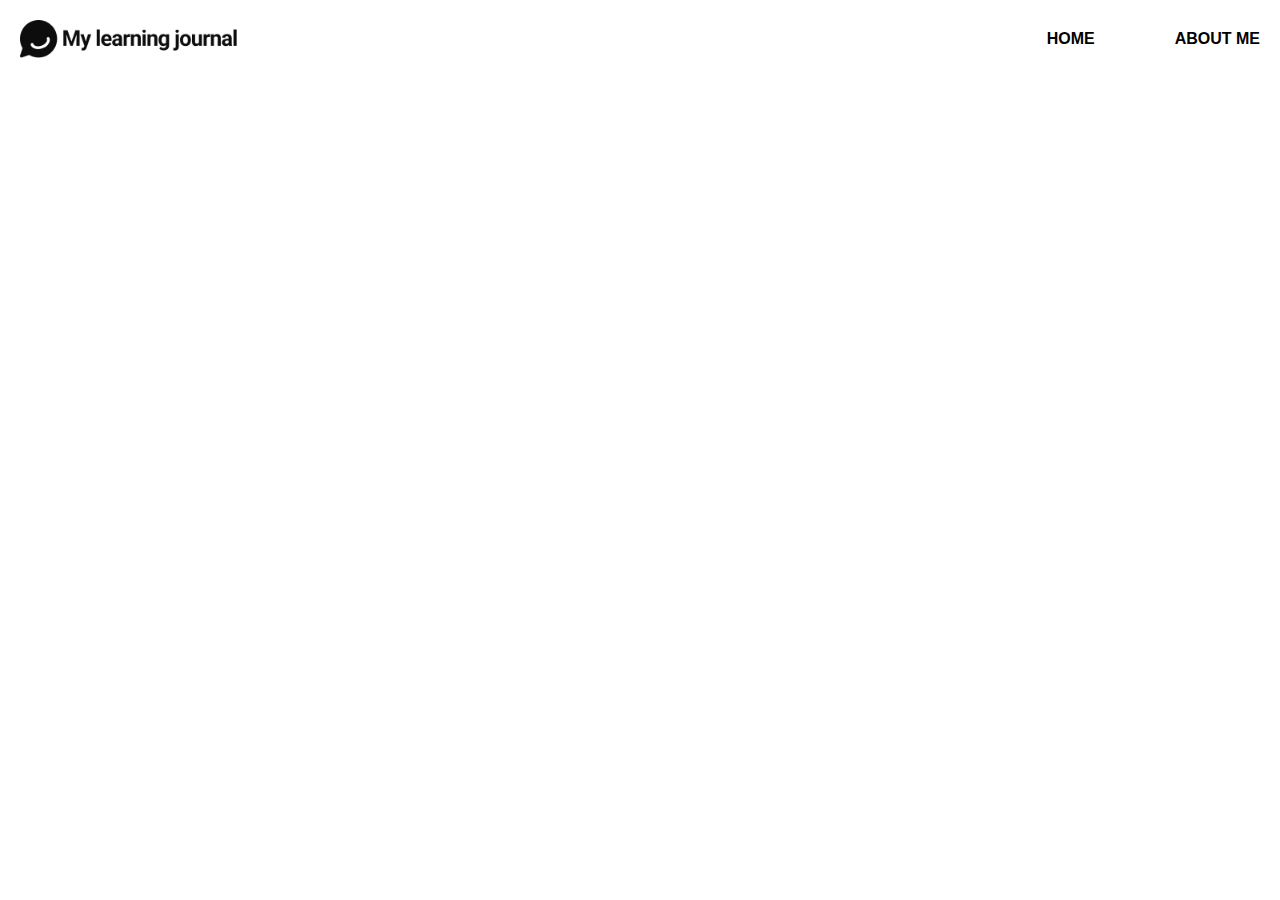
==== index.html @ eca9118e "styled the header of the site" ====
<!DOCTYPE html>
<html lang="en">
<head>
    <meta charset="UTF-8">
    <meta name="viewport" content="width=device-width, initial-scale=1.0">
    <title>Learning Journel</title>
    <link rel="stylesheet" href="./CSS/styles.css">
        <!--font awesome-->
        <link rel="stylesheet" href="https://cdnjs.cloudflare.com/ajax/libs/font-awesome/6.5.2/css/all.min.css" 
		integrity="sha512-SnH5WK+bZxgPHs44uWIX+LLJAJ9/2PkPKZ5QiAj6Ta86w+fsb2TkcmfRyVX3pBnMFcV7oQPJkl9QevSCWr3W6A==" 
		crossorigin="anonymous" 
		referrerpolicy="no-referrer" />
    <link rel="stylesheet" href="index.css">
</head>
<body>
    <header>
        <img src="./images/Pasted image.png" class="logo-pic" alt="journal logo">
        <nav>
            <ul>
                <li>HOME</li>
                <li>ABOUT ME</li>
            </ul>
        </nav>
    </header>
    <main>

    </main>
    <footer></footer>
</body>
</html>
---- CSS/styles.css ----
/*Typograpy*/
*,
*::after,
*::before {
    box-sizing: border-box;
    margin: 0;
    padding: 0;
    font-family: sans-serif;
}

header {
    display: flex;
    justify-content: space-between;
    align-items: center;
    margin: 1.25em;
}

li {
    list-style-type: none;
    font-weight: 900;
    
}

ul {
    display: flex;
    gap: 5em;
}

.fa-book {
    font-size: 1.5rem;
}


/* images*/

.logo-pic {
    width: 14em;
    padding: 0;
}
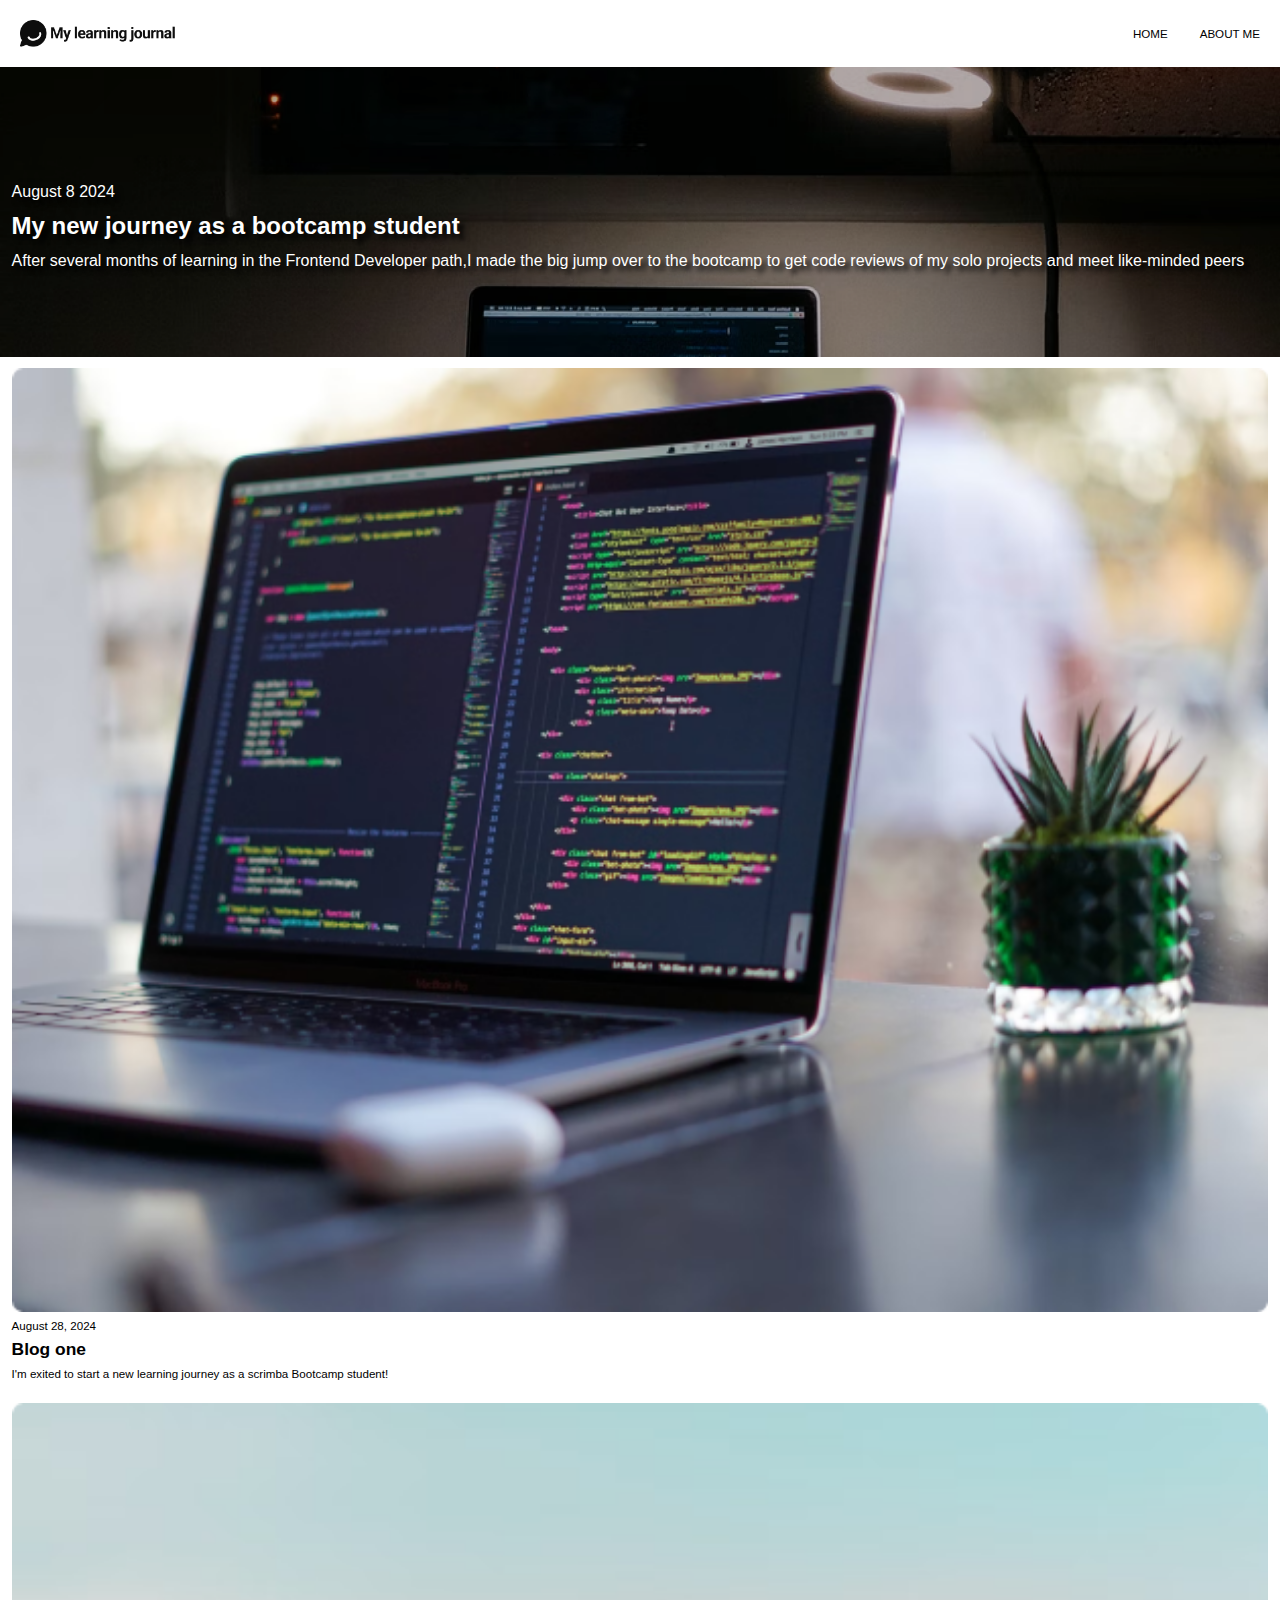
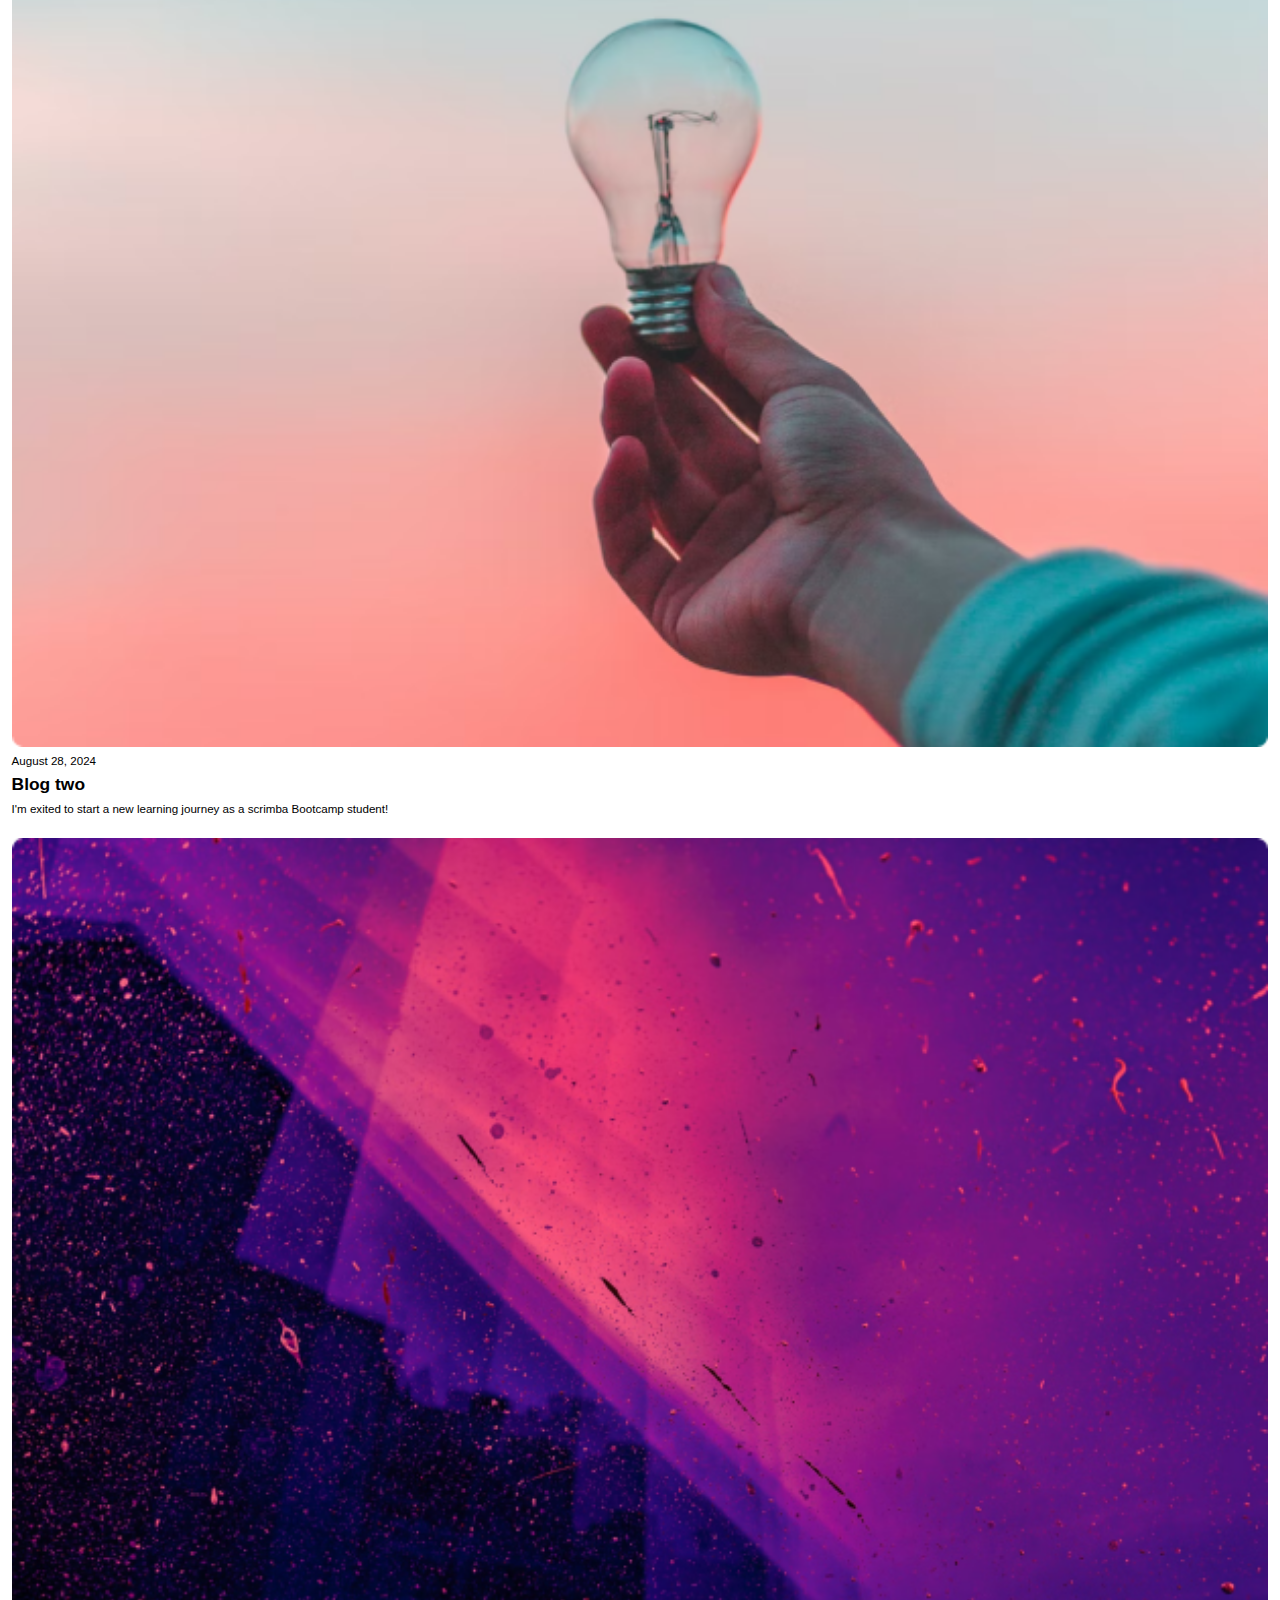
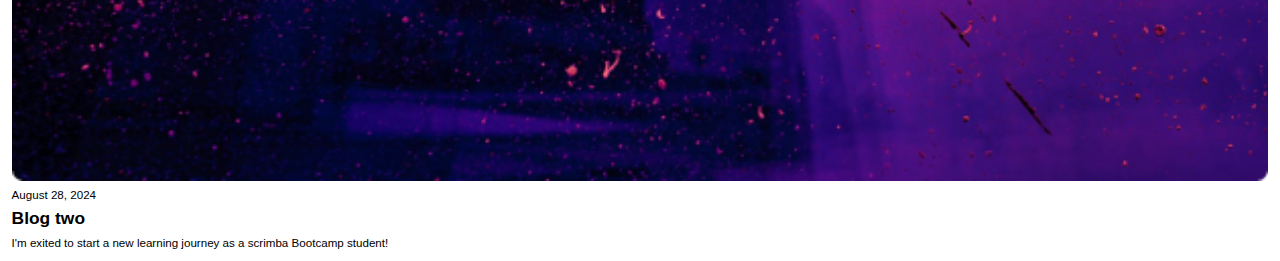
==== commit 4ea1eb96: "mobile ayout amost through" ====
--- a/index.html
+++ b/index.html
@@ -13,16 +13,63 @@
     <link rel="stylesheet" href="index.css">
 </head>
 <body>
-    <header>
+    <header class="site-header">
         <img src="./images/Pasted image.png" class="logo-pic" alt="journal logo">
         <nav>
             <ul>
-                <li>HOME</li>
-                <li>ABOUT ME</li>
+                <a href="#home">HOME</a>
+                <a href="#about">ABOUT ME</a>
             </ul>
         </nav>
     </header>
     <main>
+        <a href="#"
+            class="featured"
+            aria-label="featured blog">
+            <article class="featured-blog">
+                <div class="featured-blog-container">
+                    <p class="featured-blog-text">August 8 2024</p>
+                    <h1 class="featured-blog-h1">My new journey as a bootcamp student</h1>
+                    <p class="featured-blog-text">After several months of learning in the Frontend Developer path,I made the big jump over to the bootcamp to get code reviews of my solo projects and meet like-minded peers</p>
+                </div>
+            </article>
+        </a>
+        <a href="#"
+            class="blog1"
+            aria-label="blog1">
+            <article class="blog-one">
+                <div class="blog-container">
+                    <img src="./images/Pasted image (3).png" class="blog-img">
+                    <p>August 28, 2024</p>
+                    <h2>Blog one</h2>
+                    <p>I'm exited to start a new learning journey as a scrimba Bootcamp student!</p>
+                </div>
+            </article>
+        </a>
+        <a href="#"
+            class="blog1"
+            aria-label="blog1">
+            <article class="blog-one">
+                <div class="blog-container">
+                    <img src="./images/Pasted image (4).png" class="blog-img">
+                    <p>August 28, 2024</p>
+                    <h2>Blog two</h2>
+                    <p>I'm exited to start a new learning journey as a scrimba Bootcamp student!</p>
+                </div>
+            </article>
+        </a>
+        <a href="#"
+            class="blog1"
+            aria-label="blog1">
+            <article class="blog-one">
+                <div class="blog-container">
+                    <img src="./images/Pasted image (5).png" class="blog-img">
+                    <p>August 28, 2024</p>
+                    <h2>Blog two</h2>
+                    <p>I'm exited to start a new learning journey as a scrimba Bootcamp student!</p>
+                </div>
+            </article>
+        </a>
 
     </main>
     <footer></footer>
--- a/CSS/styles.css
+++ b/CSS/styles.css
@@ -8,32 +8,83 @@
     font-family: sans-serif;
 }
 
+
 header {
     display: flex;
     justify-content: space-between;
     align-items: center;
     margin: 1.25em;
+
 }
+
+a {
+    font-size: .725rem;
+    text-decoration: none;
+    color: black;
+}
+
+
 
 li {
     list-style-type: none;
-    font-weight: 900;
-    
+   
 }
 
 ul {
     display: flex;
-    gap: 5em;
+    gap: 2em;
+
 }
 
-.fa-book {
-    font-size: 1.5rem;
-}
+/* body {
+    display: grid;
+    grid-auto-columns: 1fr;
+    grid-template-areas: ;
 
+} */
 
 /* images*/
 
 .logo-pic {
-    width: 14em;
+    width: 10em;
     padding: 0;
+}
+
+.featured-blog {
+    background-image: url('../images/Pasted\ image\ \(2\).png');
+    background-size: cover;
+    background-position: center;
+    height: 25em;
+    color: white;
+}
+
+.featured-blog-container {
+    padding: 10em 1em;
+    display: flex;
+    flex-direction: column;
+    gap: 1em;
+    text-shadow: 5px 5px 5px rgb(0, 0, 0);
+}
+
+.featured-blog-h1 {
+    font-size: 1.5rem;
+}
+
+.featured-blog-text {
+    font-size: 1rem;
+}
+
+.blog-img {
+    width: 100%;
+}
+
+.blog-one {
+    margin: 0 auto;
+    padding: 1em;
+}
+
+.blog-container {
+    display: flex;
+    flex-direction: column;
+    gap: .6em;
 }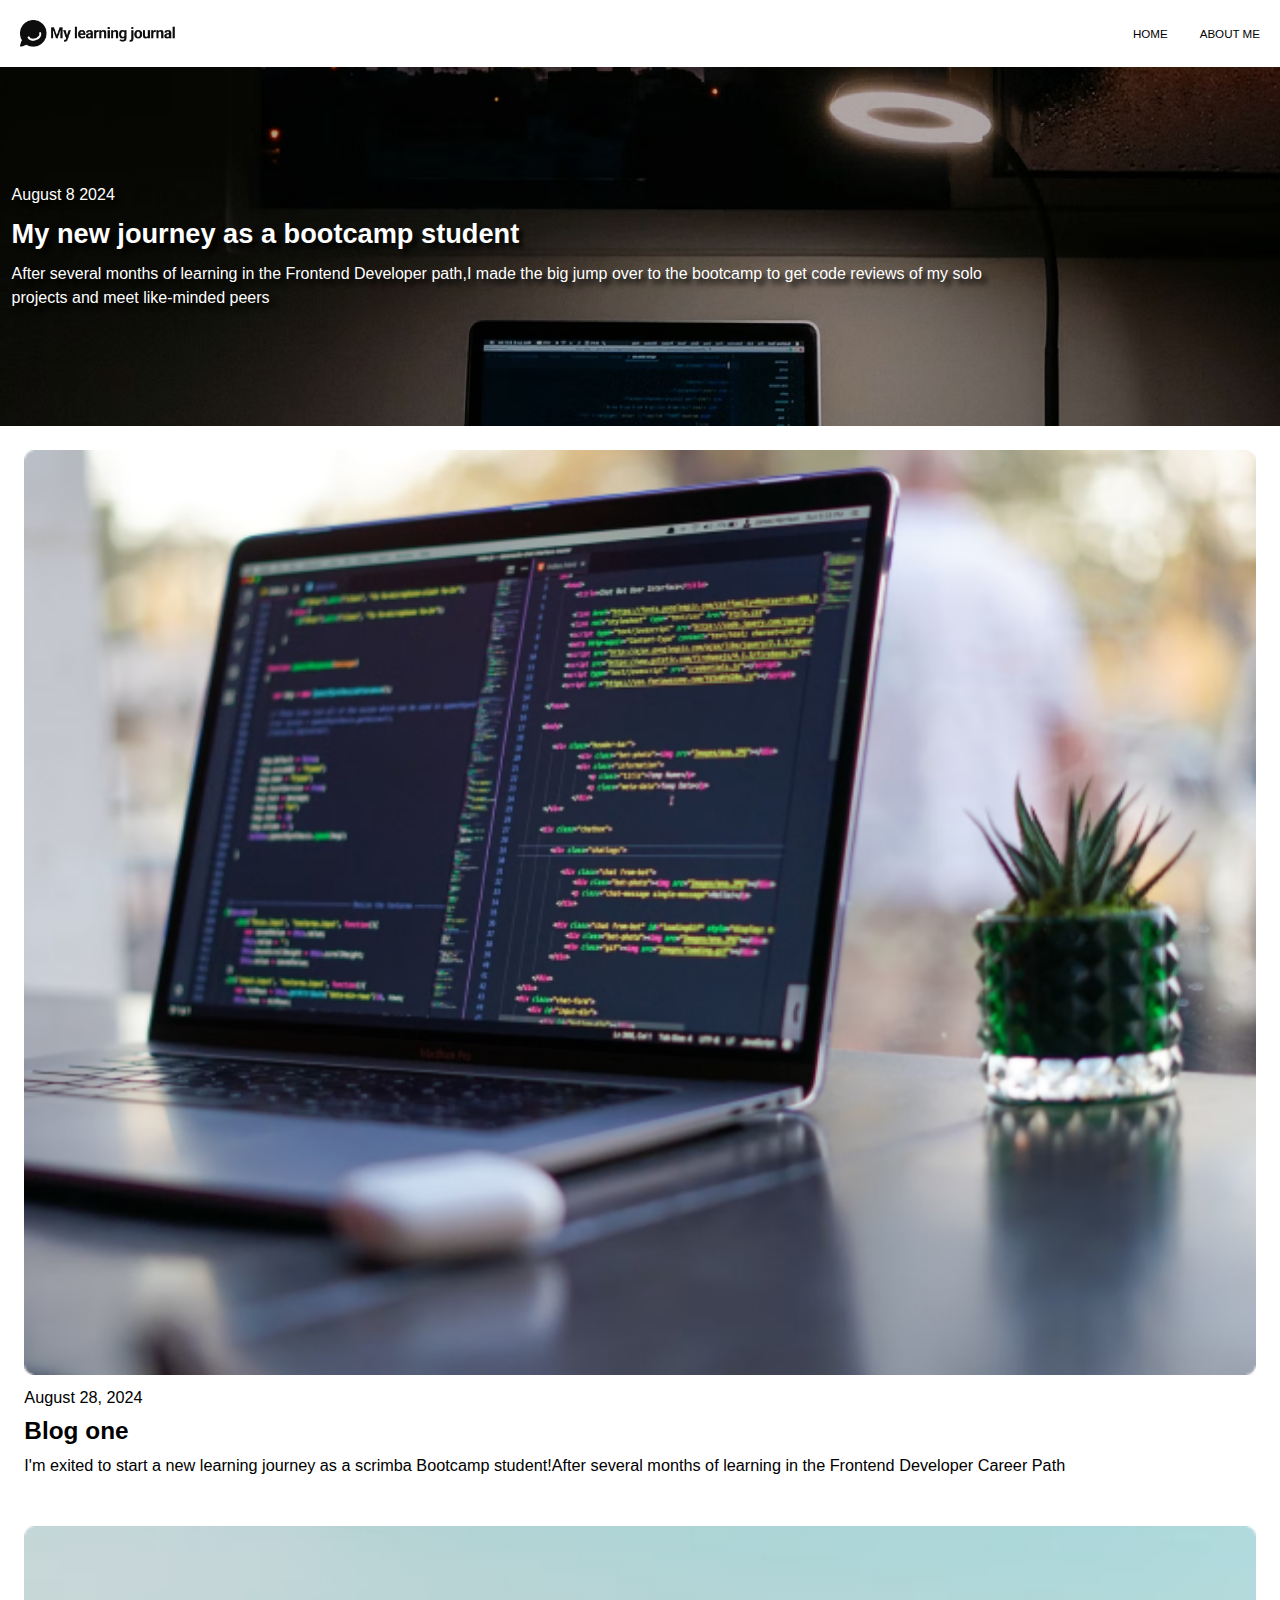
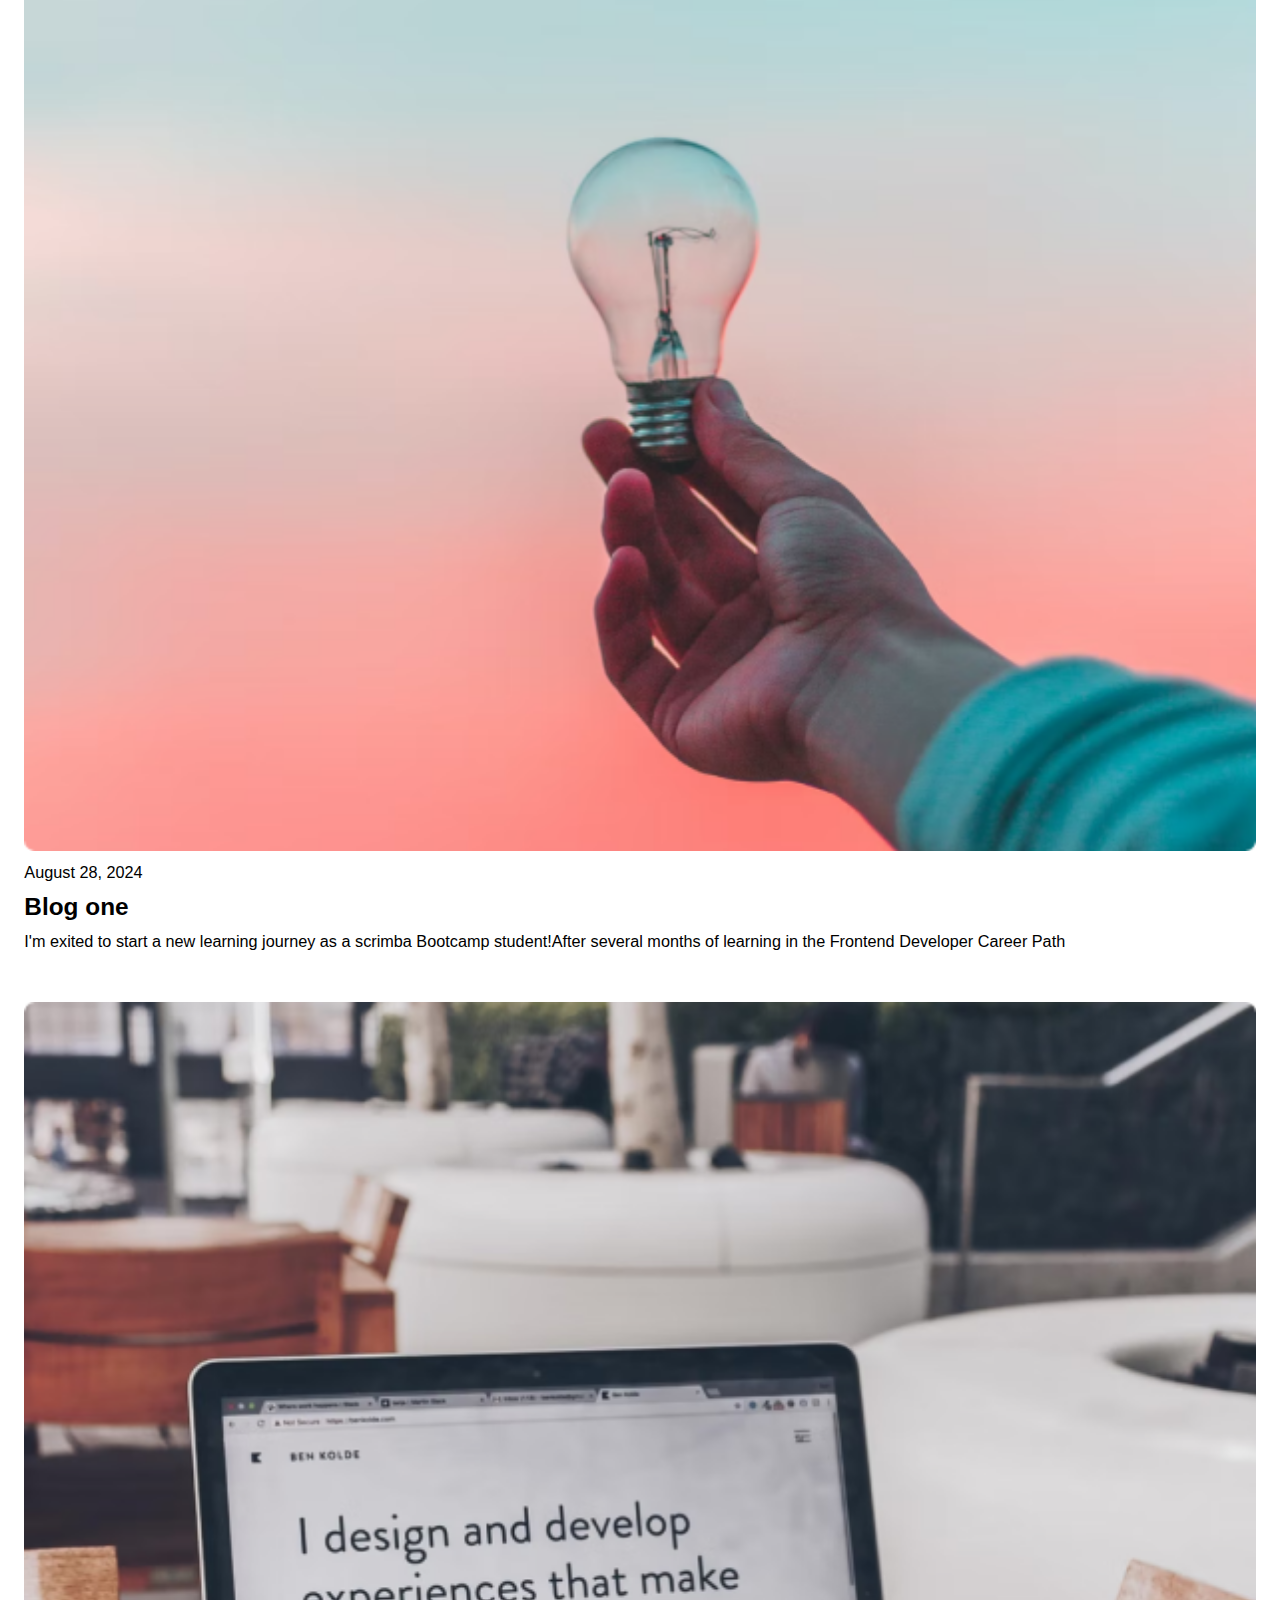
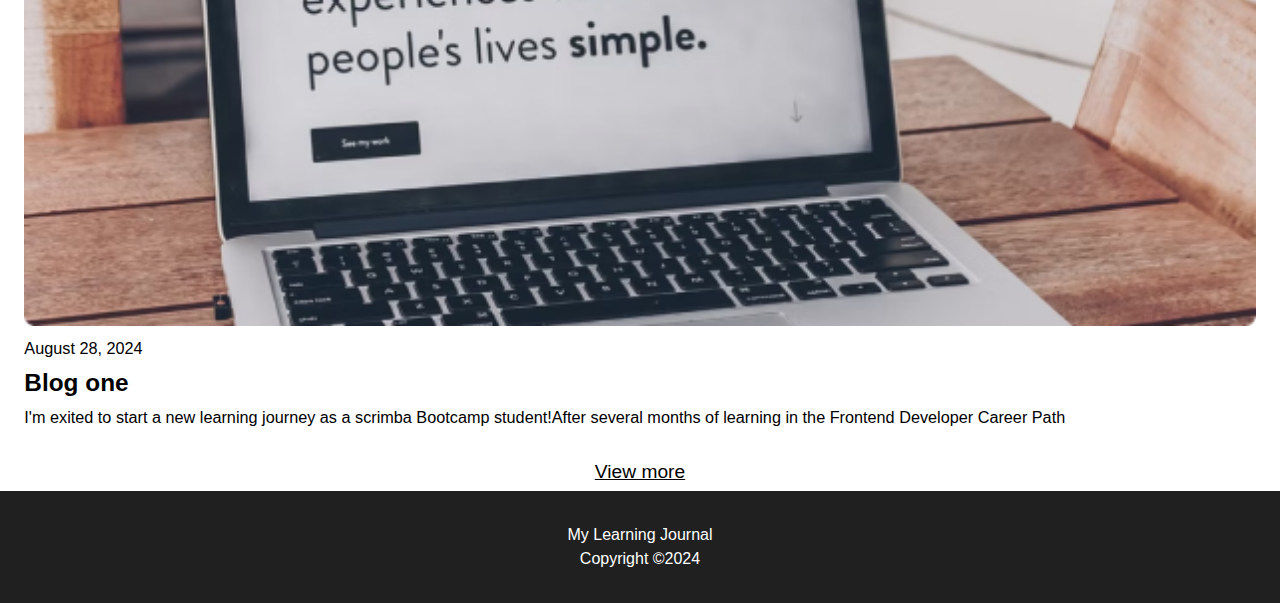
==== commit bedcb042: "mobile layout done" ====
--- a/index.html
+++ b/index.html
@@ -10,7 +10,7 @@
 		integrity="sha512-SnH5WK+bZxgPHs44uWIX+LLJAJ9/2PkPKZ5QiAj6Ta86w+fsb2TkcmfRyVX3pBnMFcV7oQPJkl9QevSCWr3W6A==" 
 		crossorigin="anonymous" 
 		referrerpolicy="no-referrer" />
-    <link rel="stylesheet" href="index.css">
+    <link rel="stylesheet" href="./CSS/styles.css">
 </head>
 <body>
     <header class="site-header">
@@ -40,38 +40,52 @@
             <article class="blog-one">
                 <div class="blog-container">
                     <img src="./images/Pasted image (3).png" class="blog-img">
-                    <p>August 28, 2024</p>
-                    <h2>Blog one</h2>
-                    <p>I'm exited to start a new learning journey as a scrimba Bootcamp student!</p>
+                    <div class="blog-text">
+                        <p>August 28, 2024</p>
+                        <h2>Blog one</h2>
+                        <p>I'm exited to start a new learning journey as a scrimba Bootcamp student!After several months of learning in the Frontend Developer Career Path</p>
+                    </div>
                 </div>
             </article>
         </a>
         <a href="#"
-            class="blog1"
-            aria-label="blog1">
+            class="blog2"
+            aria-label="blog2">
             <article class="blog-one">
                 <div class="blog-container">
                     <img src="./images/Pasted image (4).png" class="blog-img">
-                    <p>August 28, 2024</p>
-                    <h2>Blog two</h2>
-                    <p>I'm exited to start a new learning journey as a scrimba Bootcamp student!</p>
+                    <div class="blog-text">
+                        <p>August 28, 2024</p>
+                        <h2>Blog one</h2>
+                        <p>I'm exited to start a new learning journey as a scrimba Bootcamp student!After several months of learning in the Frontend Developer Career Path</p>
+                    </div>
                 </div>
             </article>
         </a>
         <a href="#"
-            class="blog1"
-            aria-label="blog1">
+            class="blog3"
+            aria-label="blog3">
             <article class="blog-one">
                 <div class="blog-container">
-                    <img src="./images/Pasted image (5).png" class="blog-img">
-                    <p>August 28, 2024</p>
-                    <h2>Blog two</h2>
-                    <p>I'm exited to start a new learning journey as a scrimba Bootcamp student!</p>
+                    <img src="./images/Pasted image (8).png" class="blog-img">
+                    <div class="blog-text">
+                        <p>August 28, 2024</p>
+                        <h2>Blog one</h2>
+                        <p>I'm exited to start a new learning journey as a scrimba Bootcamp student!After several months of learning in the Frontend Developer Career Path</p>
+                    </div>
                 </div>
             </article>
         </a>
 
+        <div class="view-more-container">
+            <a href="#" class="view-more">View more</a>
+        </div>
     </main>
-    <footer></footer>
+    <footer>
+        <div class="site-footer">
+            <p>My Learning Journal</p>
+            <P>Copyright &#169;2024</P>
+        </div>
+    </footer>
 </body>
 </html>--- a/CSS/styles.css
+++ b/CSS/styles.css
@@ -33,15 +33,35 @@
 ul {
     display: flex;
     gap: 2em;
-
 }
 
-/* body {
+p{
+    line-height: 1.5;
+}
+
+main {
     display: grid;
-    grid-auto-columns: 1fr;
-    grid-template-areas: ;
+    grid-template-columns: 1fr;
+    grid-template-areas: 
+        "feat"
+        "blg1"
+        "blg2"
+        "blg3";
 
-} */
+} 
+
+.featured {
+    grid-area: feat;
+}
+.blog1 {
+    grid-area: blg1;
+}
+.blog2{
+    grid-area: blg2;
+}
+.blog3{
+    grid-area: blg3;
+}
 
 /* images*/
 
@@ -54,7 +74,7 @@
     background-image: url('../images/Pasted\ image\ \(2\).png');
     background-size: cover;
     background-position: center;
-    height: 25em;
+    min-height: 25em;
     color: white;
 }
 
@@ -64,10 +84,11 @@
     flex-direction: column;
     gap: 1em;
     text-shadow: 5px 5px 5px rgb(0, 0, 0);
+    width: 80%;
 }
 
 .featured-blog-h1 {
-    font-size: 1.5rem;
+    font-size: 1.7rem;
 }
 
 .featured-blog-text {
@@ -79,12 +100,43 @@
 }
 
 .blog-one {
+    padding: 1.5em;
     margin: 0 auto;
-    padding: 1em;
+    font-size: 1.4em;
 }
+
+
 
 .blog-container {
     display: flex;
     flex-direction: column;
     gap: .6em;
-}+}
+
+.blog-text {
+    width: 95%;
+    display: flex;
+    flex-direction: column;
+    gap: .5em;
+}
+
+.view-more-container {
+    text-align: center;
+    padding: .5em;
+}
+
+.view-more{
+    text-decoration: underline;
+    font-size: 1.2em;
+}
+
+footer {
+    background: #202020;
+    color: white;
+    padding: .5em;
+}
+
+.site-footer {
+    text-align: center;
+    padding: 1.5em;
+}
--- a/CSS/styles.css
+++ b/CSS/styles.css
@@ -33,15 +33,35 @@
 ul {
     display: flex;
     gap: 2em;
-
 }
 
-/* body {
+p{
+    line-height: 1.5;
+}
+
+main {
     display: grid;
-    grid-auto-columns: 1fr;
-    grid-template-areas: ;
+    grid-template-columns: 1fr;
+    grid-template-areas: 
+        "feat"
+        "blg1"
+        "blg2"
+        "blg3";
 
-} */
+} 
+
+.featured {
+    grid-area: feat;
+}
+.blog1 {
+    grid-area: blg1;
+}
+.blog2{
+    grid-area: blg2;
+}
+.blog3{
+    grid-area: blg3;
+}
 
 /* images*/
 
@@ -54,7 +74,7 @@
     background-image: url('../images/Pasted\ image\ \(2\).png');
     background-size: cover;
     background-position: center;
-    height: 25em;
+    min-height: 25em;
     color: white;
 }
 
@@ -64,10 +84,11 @@
     flex-direction: column;
     gap: 1em;
     text-shadow: 5px 5px 5px rgb(0, 0, 0);
+    width: 80%;
 }
 
 .featured-blog-h1 {
-    font-size: 1.5rem;
+    font-size: 1.7rem;
 }
 
 .featured-blog-text {
@@ -79,12 +100,43 @@
 }
 
 .blog-one {
+    padding: 1.5em;
     margin: 0 auto;
-    padding: 1em;
+    font-size: 1.4em;
 }
+
+
 
 .blog-container {
     display: flex;
     flex-direction: column;
     gap: .6em;
-}+}
+
+.blog-text {
+    width: 95%;
+    display: flex;
+    flex-direction: column;
+    gap: .5em;
+}
+
+.view-more-container {
+    text-align: center;
+    padding: .5em;
+}
+
+.view-more{
+    text-decoration: underline;
+    font-size: 1.2em;
+}
+
+footer {
+    background: #202020;
+    color: white;
+    padding: .5em;
+}
+
+.site-footer {
+    text-align: center;
+    padding: 1.5em;
+}
